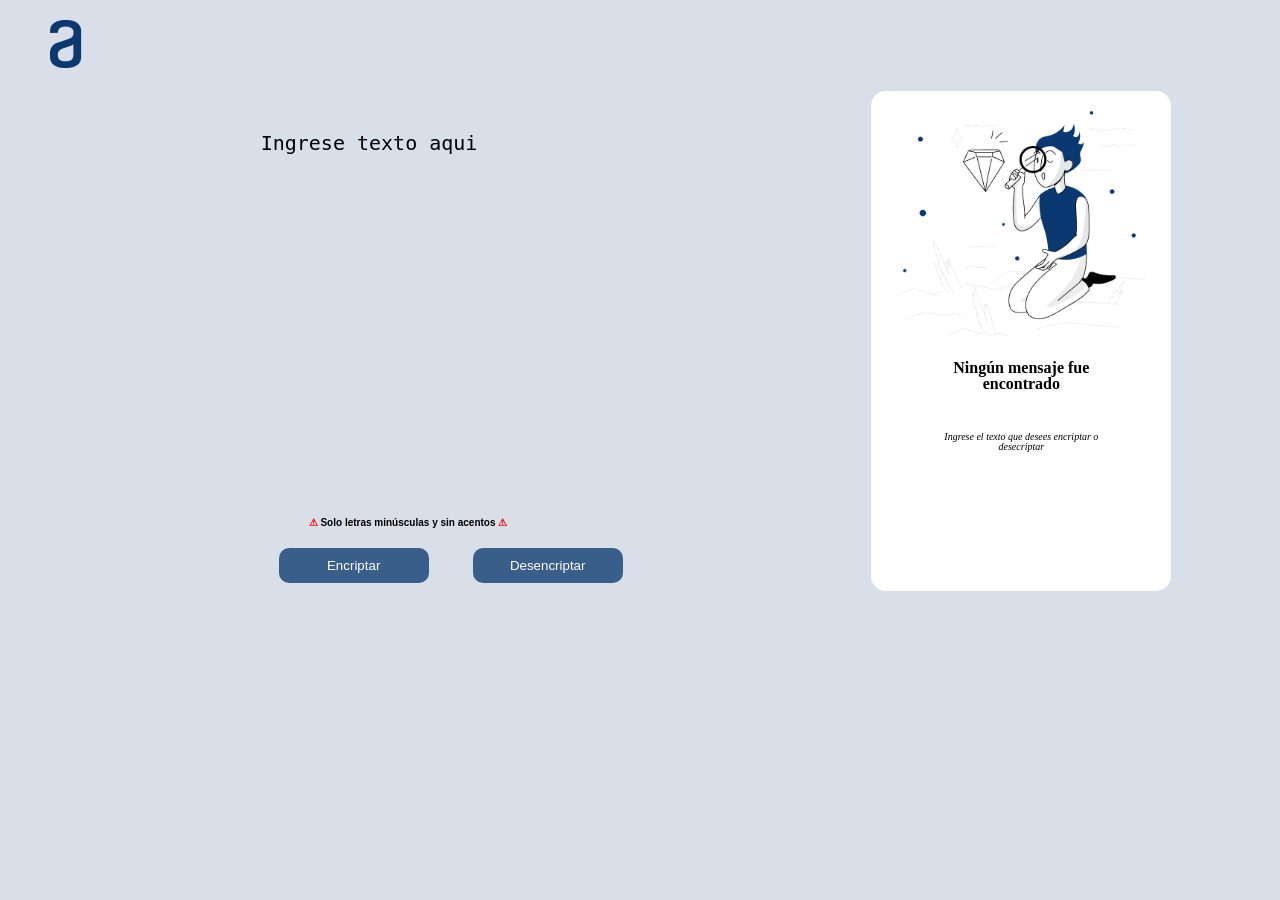
==== encriptador.html @ 83a61ded "1º commit del proyecto encriptador" ====
<!DOCTYPE html>
<html lang="ES">

<head>
    <meta charset="UTF-8">
    <meta http-equiv="X-UA-Compatible" content="IE=edge">
    <meta name="viewport" content="width=device-width, initial-scale=1.0">
    <link rel="stylesheet" href="reset.css">
    <link rel="stylesheet" href="styles.css">
    <script src="logica.js"></script>
    <title>Encriptador Alura</title>
</head>

<body>
    <p><img class="foto1" src="images/logo.png" alt="Logo Alura"></p>
    <div class="cajaPrincipal">
        <div class="cajaIzquierda">
            <textarea class="areaTexto" id="areaEncriptar" placeholder="Ingrese texto aqui"></textarea>
            <p class="textoAdvertencia"><strong class="signoAlerta">⚠</strong> Solo letras minúsculas y sin acentos
                <strong class="signoAlerta">⚠</strong>
            </p>
            <div>
                <button class="botones" id="encriptar" onclick="encriptar()">Encriptar</button>
                <button class="botones" onclick="desencriptador()">Desencriptar</button>
            </div>
        </div>
        <div class="cajaDerecha">
            <label class="labelEncriptador" id="mesajeEncriptado"><img class="foto2" src="images/Muñecomuneco.png"
                    alt="imagenBuscador">
                <p id="parrafo1">Ningún mensaje fue encontrado</p>
                <p id="parrafo2">Ingrese el texto que desees encriptar o desecriptar</p>
            </label>
            <textarea class="areaTextoEncriptado" id="areaTextoEncriptado"></textarea>
            <button class="botonCopiar" id="btnCopiar" onclick="copiarTexto()">Copiar</button>
        </div>
    </div>

</body>

</html>
---- styles.css ----
body {
    background-color: #D8DFE8;
}

p {
    padding: 20px 50px;
}

.cajaPrincipal {
    display: flex;
    justify-content: space-evenly;
}

.cajaIzquierda {
    padding-left: 150px;
    grid-template-rows: repeat(1);
}

.areaTexto {
    width: 500px;
    height: 400px;
    background-color: #D8DFE8;
    border: none;
    resize : none;
    border-radius: 1%;
}

.areaTexto:hover {
    border: 1px solid;
    border-color: rgb(57, 63, 155);
}

::placeholder {
    padding: 10px, 10px;
    color: #000000;
    font-size: 20px;
    font-style: Verdana;
    line-height: 100px
}

.textoAdvertencia {
    font-size: 10px;
    font-family: Verdana, Geneva, Tahoma, sans-serif;
    font-weight: bold;
}

.signoAlerta {
    color: red;
}

.botones {
    width: 150px;
    color: white;
    padding: 10px 20px;
    margin: 0 20px;
    background: #3a5e8a;
    border-radius: 10px;
    border: none;
}

.botones:hover {
    text-transform: uppercase;
    font-size: 11px;
    background: #0A3871;
    transform: scale(1.05);
}

.areaTextoEncriptado {
    width: 290px;
    height: 420px;
    background-color: #ffffff;
    border: none;
    border-radius: 15px;
    resize : none;
    display: none;
}

/*Todo del segundo Div*/
.cajaDerecha {
    width: 300px;
    height: 500px;
    background-color: white;
    border-radius: 15px;
    text-align: center;
}

.foto2 {
    width: 250px;
    padding-top: 20px;

}

.labelEncriptador {
    width: 300px;
    height: 500px;

    text-align: center;
}

#parrafo1 {
    font-weight: bold;
    font-style: verdana;
}

#parrafo2 {
    font-size: 10px;
    font-style: italic;
}

.botonCopiar {
    width: 150px;
    margin-block: 30px;
    color: white;
    padding: 10px 20px;
    background: #3a5e8a;
    border-radius: 10px;
    border: none;
    display: none;
}

.botonCopiar:hover {
    text-transform: uppercase;
    font-size: 11px;
    background: #0A3871;
    transform: scale(1.05);
}
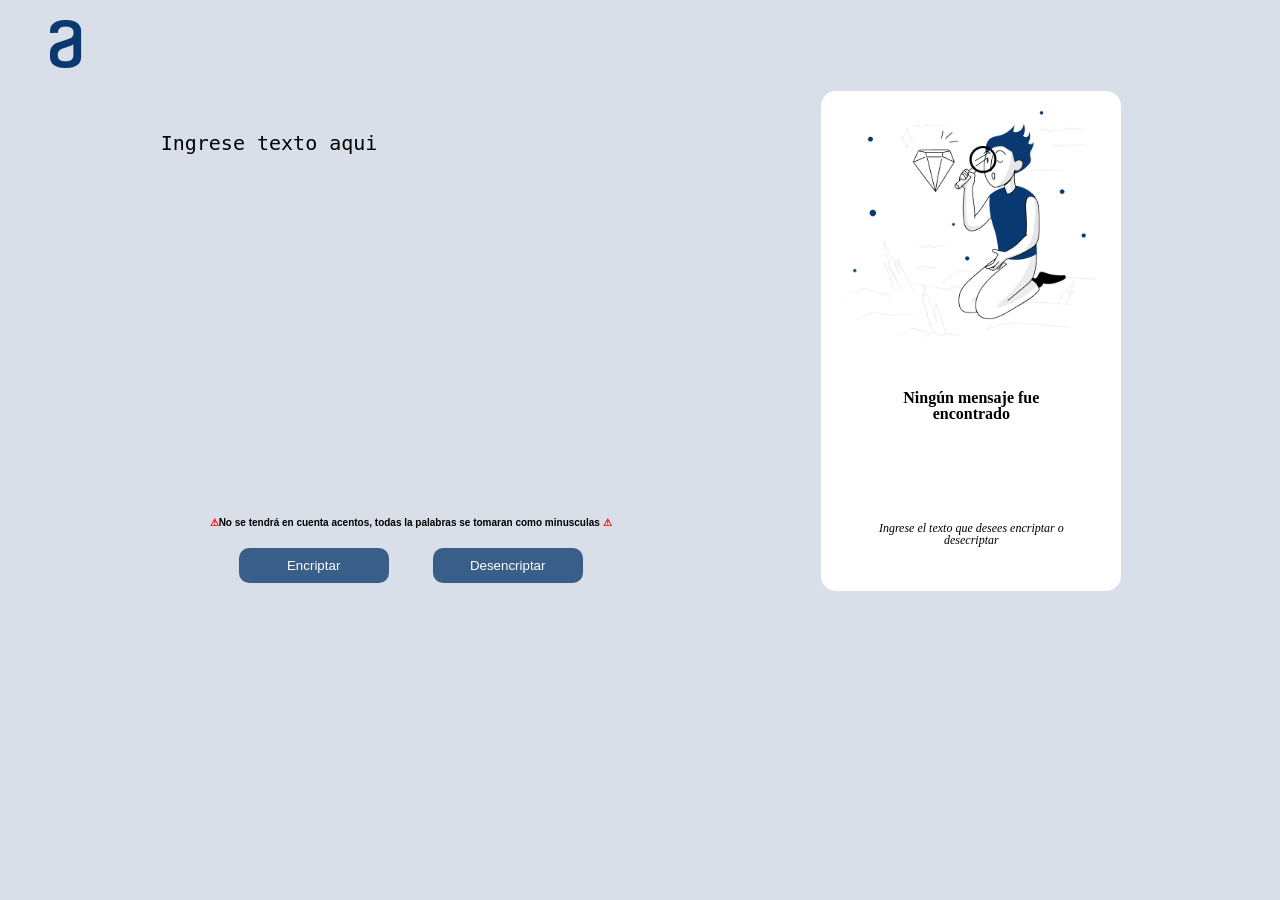
==== commit c47c73ce: "Agregado de boton Limpiar y cambios en la logica" ====
--- a/encriptador.html
+++ b/encriptador.html
@@ -7,7 +7,7 @@
     <meta name="viewport" content="width=device-width, initial-scale=1.0">
     <link rel="stylesheet" href="reset.css">
     <link rel="stylesheet" href="styles.css">
-    <script src="logica.js"></script>
+    
     <title>Encriptador Alura</title>
 </head>
 
@@ -16,25 +16,29 @@
     <div class="cajaPrincipal">
         <div class="cajaIzquierda">
             <textarea class="areaTexto" id="areaEncriptar" placeholder="Ingrese texto aqui"></textarea>
-            <p class="textoAdvertencia"><strong class="signoAlerta">⚠</strong> Solo letras minúsculas y sin acentos
+            <p class="textoAdvertencia"><strong class="signoAlerta">⚠</strong>No se tendrá en cuenta acentos, todas la
+                palabras se tomaran como minusculas
                 <strong class="signoAlerta">⚠</strong>
             </p>
             <div>
-                <button class="botones" id="encriptar" onclick="encriptar()">Encriptar</button>
-                <button class="botones" onclick="desencriptador()">Desencriptar</button>
+                <button class="botones" id="btnEncriptar">Encriptar</button>
+                <button class="botones" id="btnDesencriptar">Desencriptar</button>
             </div>
         </div>
         <div class="cajaDerecha">
-            <label class="labelEncriptador" id="mesajeEncriptado"><img class="foto2" src="images/Muñecomuneco.png"
+            <label class="labelEncriptador" id="mesajeEncriptado"><img class="foto2" src="images/fotoBuscador.png"
                     alt="imagenBuscador">
                 <p id="parrafo1">Ningún mensaje fue encontrado</p>
                 <p id="parrafo2">Ingrese el texto que desees encriptar o desecriptar</p>
             </label>
             <textarea class="areaTextoEncriptado" id="areaTextoEncriptado"></textarea>
-            <button class="botonCopiar" id="btnCopiar" onclick="copiarTexto()">Copiar</button>
+            <div class="divCopiar">
+                <button class="botonCopiar" id="btnCopiar">Copiar</button>
+                <button class="botonCopiar" id="btnLimpiar">Limpiar</button>
+            </div>
         </div>
     </div>
 
+    <script src="logica.js"></script>
 </body>
-
 </html>
--- a/styles.css
+++ b/styles.css
@@ -2,7 +2,7 @@
     background-color: #D8DFE8;
 }
 
-p {
+.foto1{
     padding: 20px 50px;
 }
 
@@ -12,7 +12,7 @@
 }
 
 .cajaIzquierda {
-    padding-left: 150px;
+    text-align: center;
     grid-template-rows: repeat(1);
 }
 
@@ -21,7 +21,7 @@
     height: 400px;
     background-color: #D8DFE8;
     border: none;
-    resize : none;
+    resize: none;
     border-radius: 1%;
 }
 
@@ -39,6 +39,7 @@
 }
 
 .textoAdvertencia {
+    padding: 20px;
     font-size: 10px;
     font-family: Verdana, Geneva, Tahoma, sans-serif;
     font-weight: bold;
@@ -71,7 +72,8 @@
     background-color: #ffffff;
     border: none;
     border-radius: 15px;
-    resize : none;
+    text-align: center;
+    resize: none;
     display: none;
 }
 
@@ -93,22 +95,28 @@
 .labelEncriptador {
     width: 300px;
     height: 500px;
-
     text-align: center;
 }
 
 #parrafo1 {
+    padding: 50px;
     font-weight: bold;
     font-style: verdana;
 }
 
 #parrafo2 {
-    font-size: 10px;
+    padding: 50px;
+    font-size: 12px;
     font-style: italic;
 }
 
+.divCopiar {
+    display: flex;
+    justify-content: space-evenly;
+}
+
 .botonCopiar {
-    width: 150px;
+    width: 120px;
     margin-block: 30px;
     color: white;
     padding: 10px 20px;
